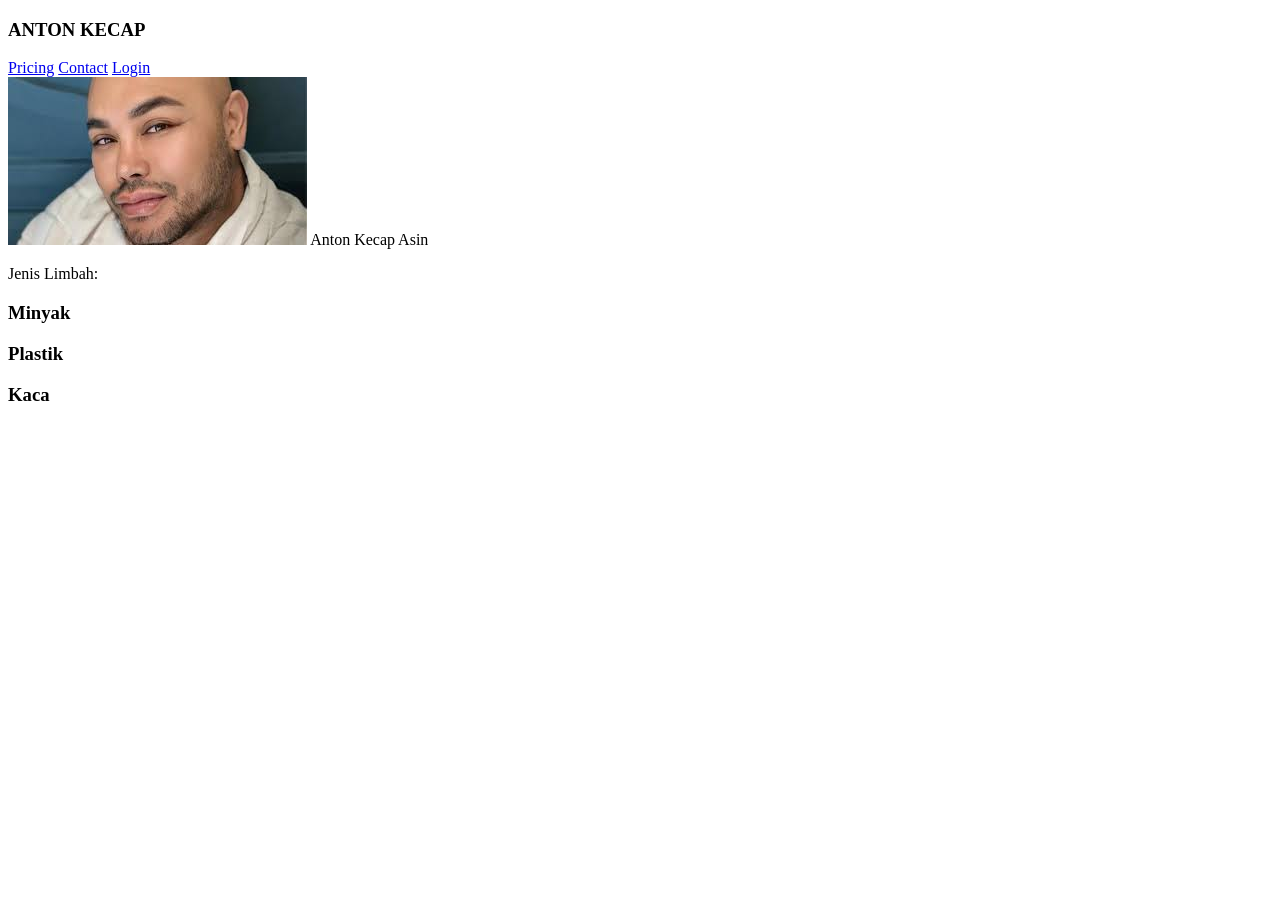
==== views/index.html @ 10140baf "added contact_page, login_page, and pricing_page basics for layouts" ====
<!DOCTYPE html>
<html lang="en">
<head>
    <meta charset="UTF-8">
    <meta name="viewport" content="width=device-width, initial-scale=1.0">
    <title>BankLimbah | Home</title>
    <link rel="stylesheet" href="/css/index.css">
</head>
<body>
    <nav class="topNavbar">
        <div>
            <h3>ANTON KECAP</h3>
        </div>
        <div class="navContent-right">
            <a class="btn-nav" href="pricing_page.html">Pricing</a>
            <a class="btn-nav" href="#">Contact</a>
            <a class="btn-nav" href="#">Login</a>
        </div>
    </nav>
    <div class="top-slider">
        <img src="[data-uri]" alt="">
        <span>Anton Kecap Asin</span>
    </div>
    <div class="main-body">
        <div class="bottom-body">
            <p>Jenis Limbah:</p>
            <div class="bottom-body-boxes">
                <div class="boxes-limbad">
                    <h3>Minyak</h3>
                </div>
                <div class="boxes-limbad">
                    <h3>Plastik</h3>
                </div>
                <div class="boxes-limbad">
                    <h3>Kaca</h3>
                </div>
            </div>
        </div>
    </div>
</body>
</html>
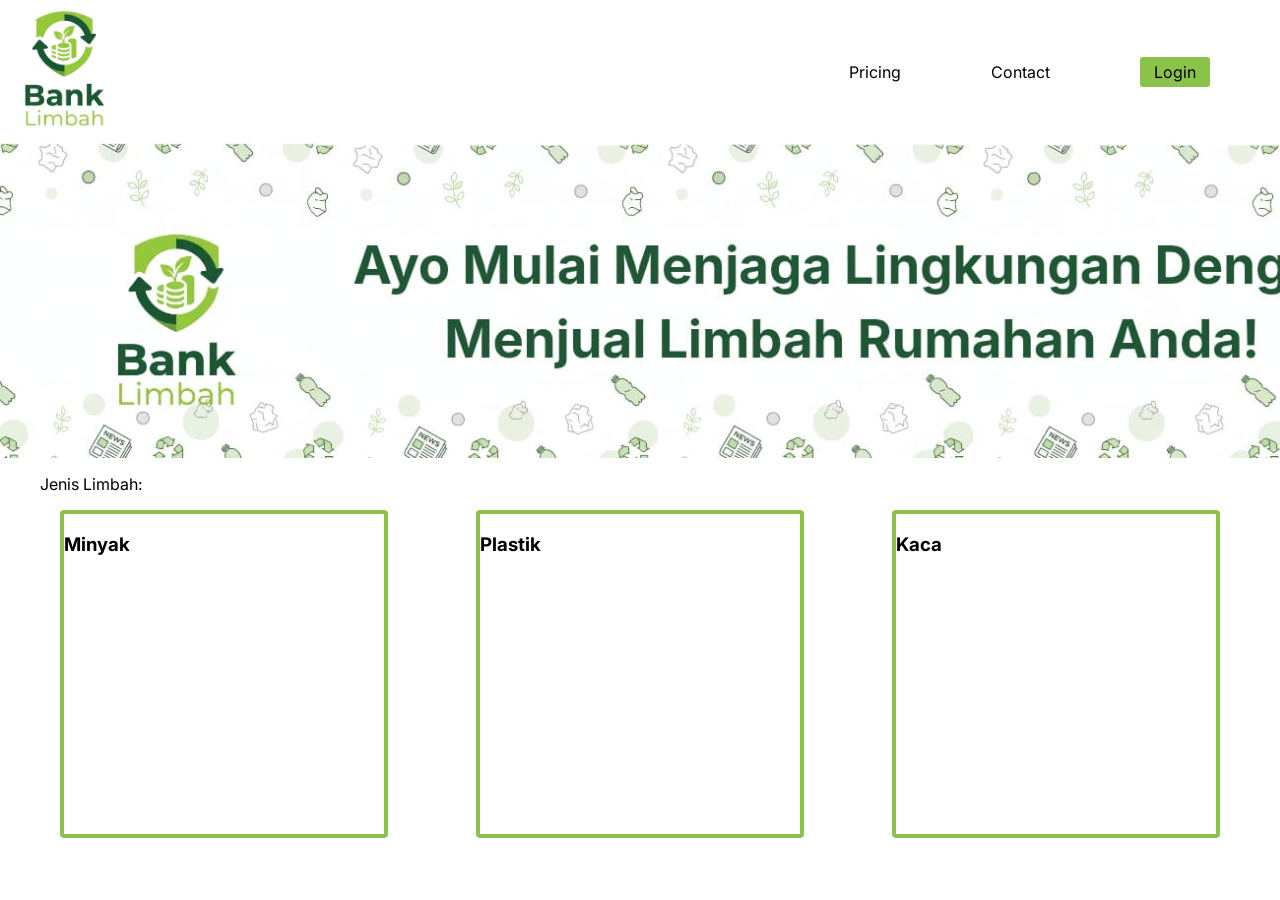
==== commit 2976e7cc: "merubah tampilan index" ====
--- a/views/index.html
+++ b/views/index.html
@@ -4,22 +4,24 @@
     <meta charset="UTF-8">
     <meta name="viewport" content="width=device-width, initial-scale=1.0">
     <title>BankLimbah | Home</title>
+    <link rel="preconnect" href="https://fonts.googleapis.com">
+    <link rel="preconnect" href="https://fonts.gstatic.com" crossorigin>
+    <link href="https://fonts.googleapis.com/css2?family=Inter:wght@400;700&display=swap" rel="stylesheet">
     <link rel="stylesheet" href="/css/index.css">
 </head>
 <body>
     <nav class="topNavbar">
         <div>
-            <h3>ANTON KECAP</h3>
+            <img src="/img/logo.svg" alt="">
         </div>
         <div class="navContent-right">
             <a class="btn-nav" href="pricing_page.html">Pricing</a>
             <a class="btn-nav" href="#">Contact</a>
-            <a class="btn-nav" href="#">Login</a>
+            <a class="btn-nav-auth" href="#">Login</a>
         </div>
     </nav>
     <div class="top-slider">
-        <img src="[data-uri]" alt="">
-        <span>Anton Kecap Asin</span>
+        <img src="/img/Rectangle 7.svg" alt="">
     </div>
     <div class="main-body">
         <div class="bottom-body">
--- a/css/index.css
+++ b/css/index.css
@@ -0,0 +1,78 @@
+body{
+    margin: 0;
+    padding: 0;
+    background: #ffffff;
+    font-family: 'Inter', sans-serif;
+}
+
+.topNavbar {
+    display: flex;
+    flex-direction: row;
+    justify-content: space-between;
+    background-color: #ffffff;
+    padding: 10px 25px;
+}
+
+.navContent-right{
+    align-items: center;
+    display: flex;
+    margin-right: 20;
+}
+
+.btn-nav {
+    display: flex;
+    align-items: center;
+    justify-content: center;
+    margin: 0 45px 0 45px;
+}
+
+.btn-nav-auth {
+    display: flex;
+    color: #ffffff;
+    width: 70px;
+    height: 30px;
+    background: #8BC34A;
+    align-items: center;
+    justify-content: center;
+    border-radius: 3px;
+    margin: 0 45px 0 45px;
+}
+
+.btn-nav:hover {
+    background: #87c73e;
+}
+
+.navContent-right a{
+    color: black;
+    text-decoration: none;
+}
+
+.top-slider {
+    display: flex;
+    background: #ffffff;
+    height: 35vh;
+    max-width: 100vw;
+}
+
+.main-body {
+    display: flex;
+    flex-direction: column;
+    padding: 0 40px;
+    background-color: #ffffff;
+}
+
+.bottom-body-boxes {
+    display: flex;
+    flex-direction: row;
+    justify-content: space-between;
+}
+
+.boxes-limbad {
+    display: flex;
+    margin: 0 20px 0 20px;
+    border: solid 4px #8BC34A;
+    border-radius: 4px;
+    background: #ffffff;
+    width: 320px;
+    height: 320px;
+}   
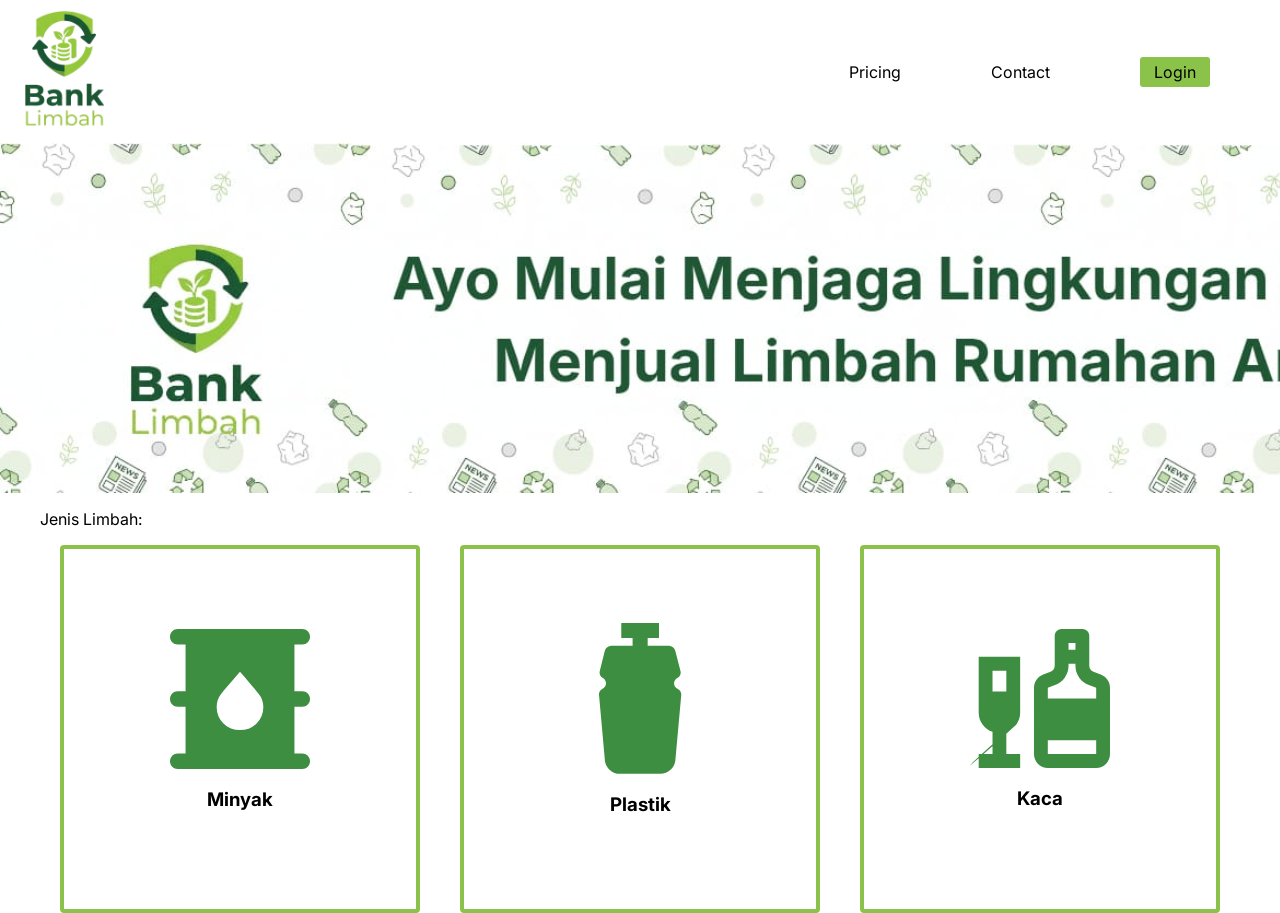
==== commit 0ca63740: "mengubah tampilan index" ====
--- a/views/index.html
+++ b/views/index.html
@@ -21,19 +21,22 @@
         </div>
     </nav>
     <div class="top-slider">
-        <img src="/img/Rectangle 7.svg" alt="">
+        <img src="/img/Rectangle_7.svg" alt="">
     </div>
     <div class="main-body">
         <div class="bottom-body">
             <p>Jenis Limbah:</p>
             <div class="bottom-body-boxes">
                 <div class="boxes-limbad">
+                    <img src="/img/oil_barrel.svg" alt="" class="content">
                     <h3>Minyak</h3>
                 </div>
                 <div class="boxes-limbad">
+                    <img src="/img/water_bottle.svg" alt="" class="content">
                     <h3>Plastik</h3>
                 </div>
                 <div class="boxes-limbad">
+                    <img src="/img/liquor.svg" alt="" class="content">
                     <h3>Kaca</h3>
                 </div>
             </div>
--- a/css/index.css
+++ b/css/index.css
@@ -48,10 +48,13 @@
 }
 
 .top-slider {
+    background-image: url(/img/Rectangle_7.svg);
+    background-size: cover;
+    background-repeat: no-repeat;
     display: flex;
     background: #ffffff;
-    height: 35vh;
-    max-width: 100vw;
+    height: 350px;
+    width: 100vw;
 }
 
 .main-body {
@@ -67,12 +70,21 @@
     justify-content: space-between;
 }
 
+.content {
+    display: flex;
+    max-height: 60%;
+    max-width: 40%;
+}
+
 .boxes-limbad {
     display: flex;
     margin: 0 20px 0 20px;
     border: solid 4px #8BC34A;
     border-radius: 4px;
     background: #ffffff;
-    width: 320px;
-    height: 320px;
-}   +    align-items: center;
+    justify-content: center;
+    flex-direction: column;
+    width: 50%;
+    height: 40vh;
+}
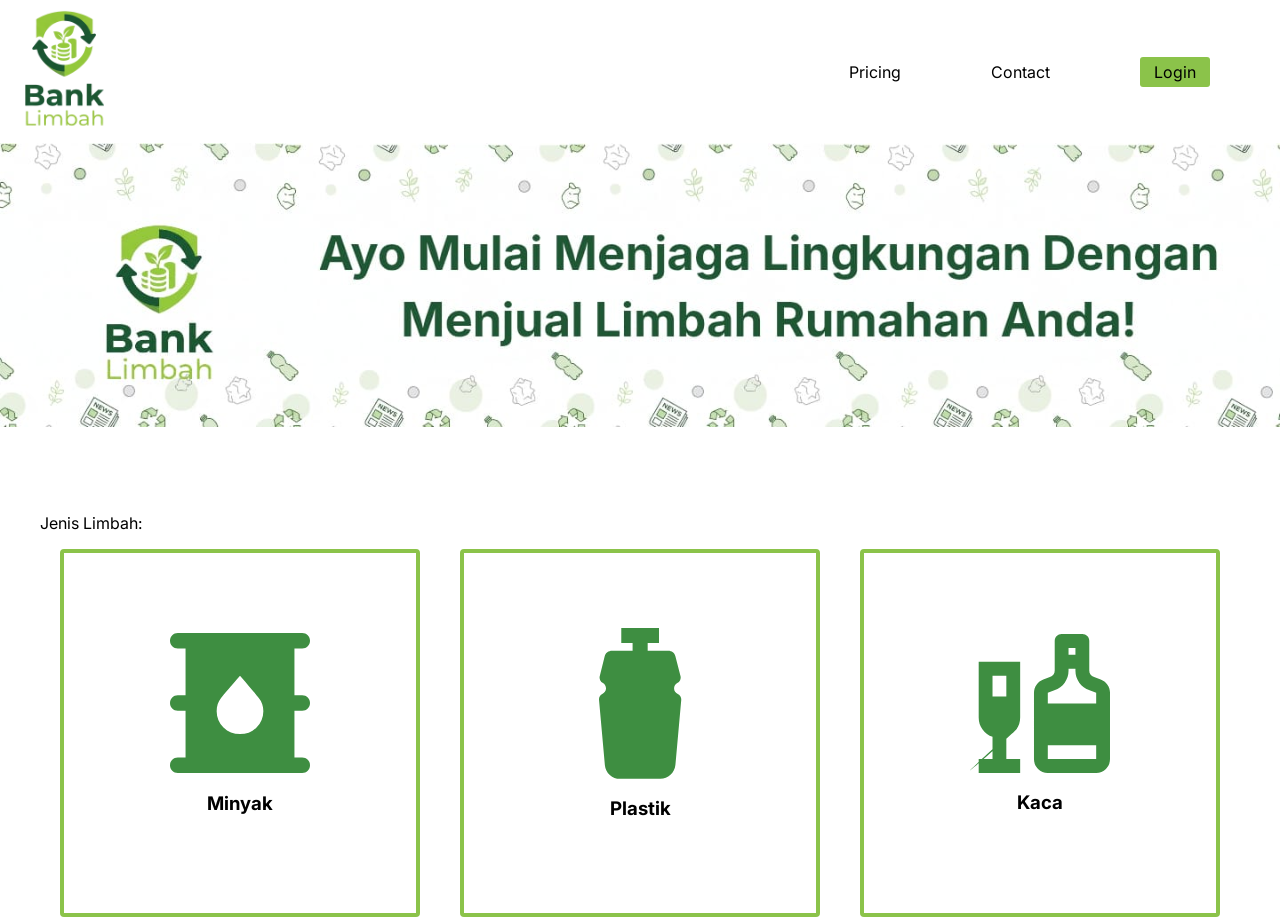
==== commit c0817983: "modify index and login page" ====
--- a/views/index.html
+++ b/views/index.html
@@ -16,12 +16,12 @@
         </div>
         <div class="navContent-right">
             <a class="btn-nav" href="pricing_page.html">Pricing</a>
-            <a class="btn-nav" href="#">Contact</a>
-            <a class="btn-nav-auth" href="#">Login</a>
+            <a class="btn-nav" href="contact_page.html">Contact</a>
+            <a class="btn-nav-auth" href="login_page.html">Login</a>
         </div>
     </nav>
     <div class="top-slider">
-        <img src="/img/Rectangle_7.svg" alt="">
+        <img src="/img/Rectangle_7.svg" alt="" class="slider">
     </div>
     <div class="main-body">
         <div class="bottom-body">
--- a/css/index.css
+++ b/css/index.css
@@ -39,7 +39,12 @@
 }
 
 .btn-nav:hover {
-    background: #87c73e;
+    text-decoration: underline;
+}
+
+.btn-nav-auth:active {
+    background: #ffffff;
+    color: #87c73e;
 }
 
 .navContent-right a{
@@ -53,8 +58,15 @@
     background-repeat: no-repeat;
     display: flex;
     background: #ffffff;
-    height: 350px;
+    height: auto;
     width: 100vw;
+    margin-bottom: 70px;
+}
+
+.slider {
+    display: flex;
+    width: 100vw;
+    height: auto;
 }
 
 .main-body {
@@ -73,7 +85,7 @@
 .content {
     display: flex;
     max-height: 60%;
-    max-width: 40%;
+    max-width: 40%; 
 }
 
 .boxes-limbad {
